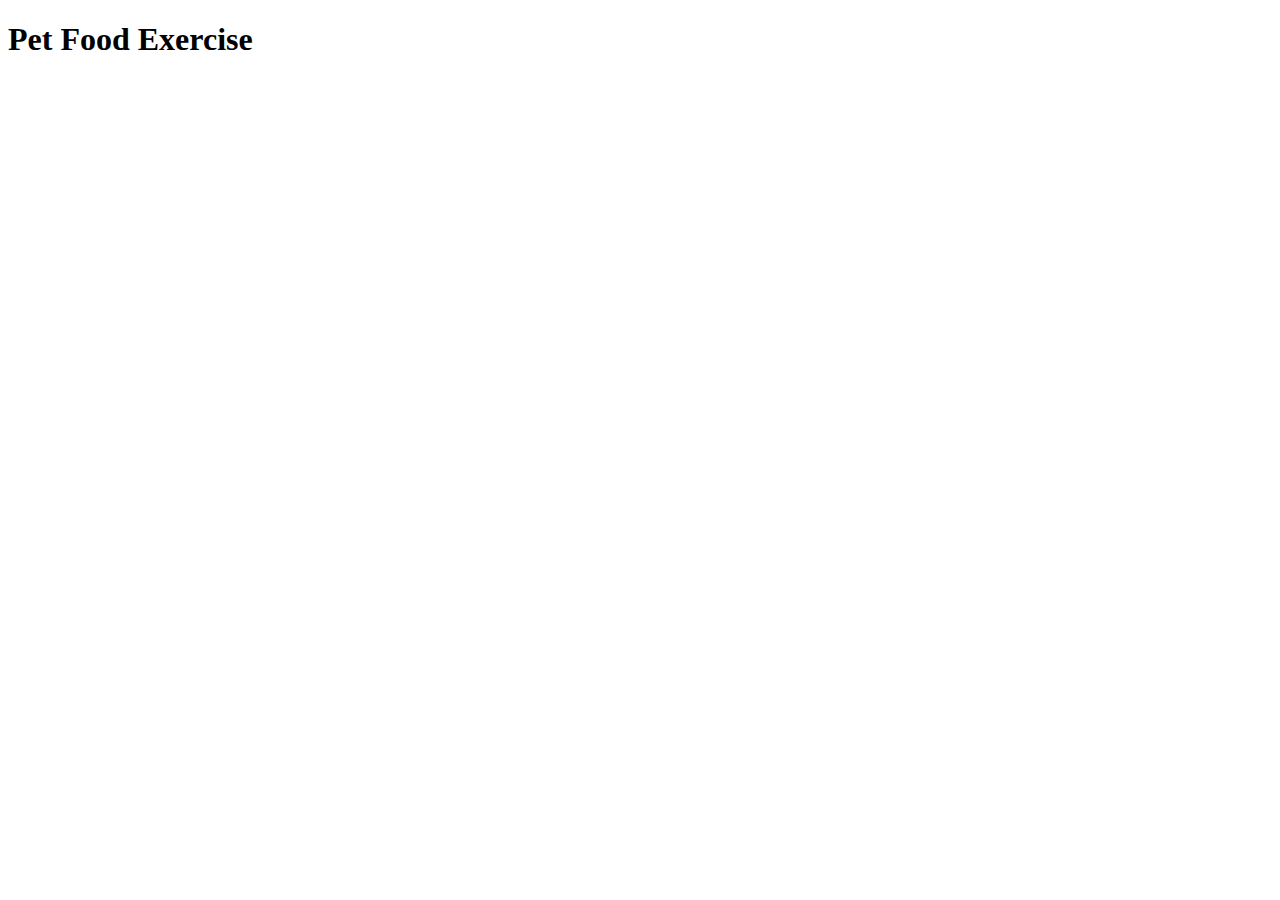
==== index.html @ 59ee8b90 "files shelled out w basic code foundation" ====
<!DOCTYPE html>
<html lang="en">
	<head>
    	<meta charset="UTF-8">
    	<title>NSS Pet Food Exercise</title>
    	<!-- <link rel="stylesheet" type="text/css" href="main.css"> -->
      </head>

      <body>
      		<h1>Pet Food Exercise</h1>

      
           <script type="text/javascript" src="food.js"></script>
      </body>
</html>
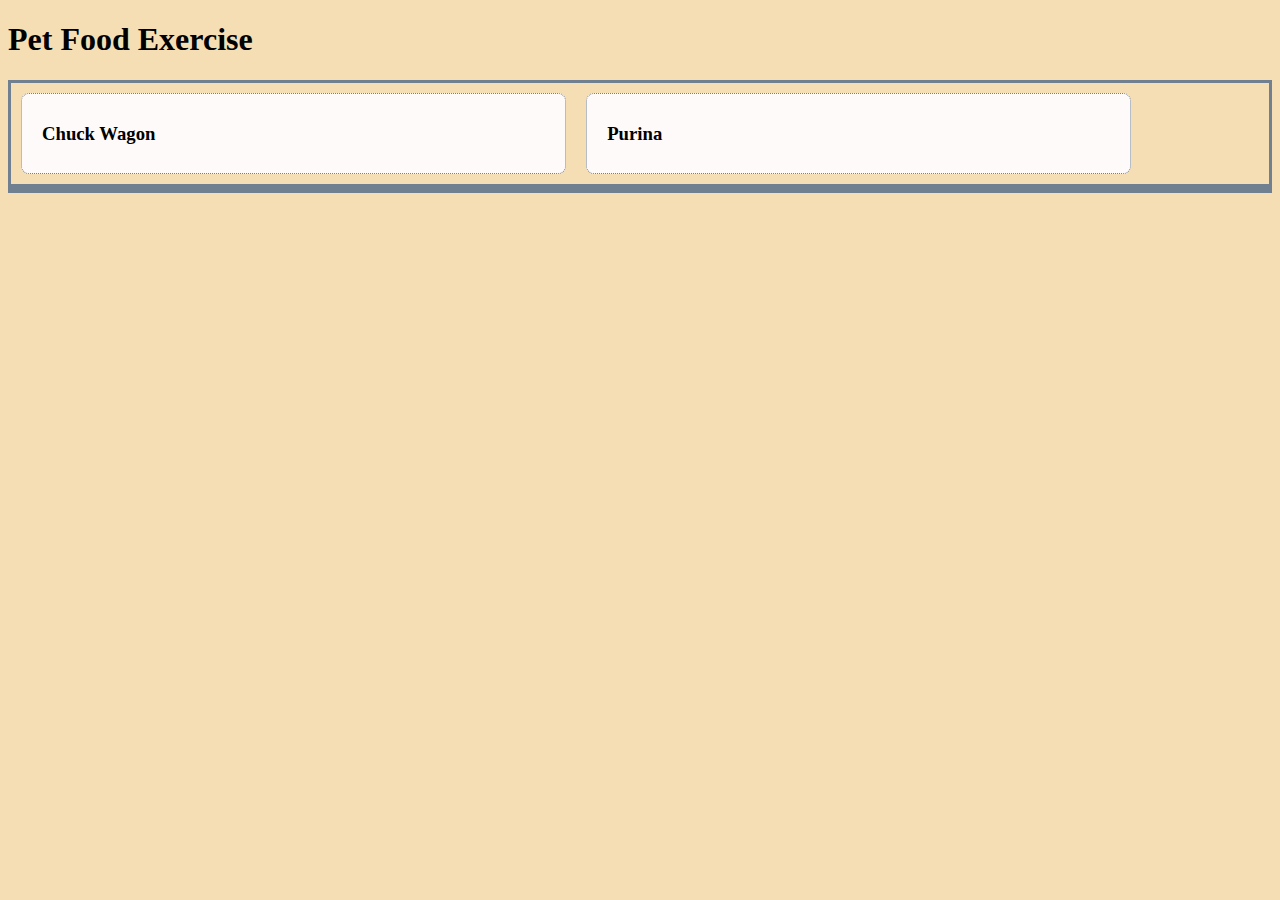
==== commit 02750879: "initial succesful writing to DOM" ====
--- a/index.html
+++ b/index.html
@@ -3,13 +3,20 @@
 	<head>
     	<meta charset="UTF-8">
     	<title>NSS Pet Food Exercise</title>
-    	<!-- <link rel="stylesheet" type="text/css" href="main.css"> -->
+    	<link rel="stylesheet" type="text/css" href="main.css">
       </head>
 
       <body>
       		<h1>Pet Food Exercise</h1>
 
+      		<div id="dogFoodProducts">
+      			<!-- Dog Food Output goes here -->
+      		</div>
+
+      		<div id="catFoodProducts">
+      			<!-- Cat Food Output goes here -->
+      		</div>
       
-           <script type="text/javascript" src="food.js"></script>
+            <script type="text/javascript" src="food.js"></script>
       </body>
 </html>--- a/main.css
+++ b/main.css
@@ -0,0 +1,26 @@
+
+body {
+	background-color: wheat;
+}
+
+#dogFoodProducts, #catFoodProducts { // containers for product priceCards
+	max-width: 80%;
+	border: 3px solid slategrey;
+	display: flex;
+	flex-direction: rows;
+	margin: auto;
+}
+
+.foodName {
+	background-color: snow;
+    width: 40%;
+    border: 1px dotted slategray;
+	border-radius: 8px;
+    margin: 10px 10px;
+    padding: 10px 20px;
+    align-content: space-around;
+}
+
+.brandName {
+
+}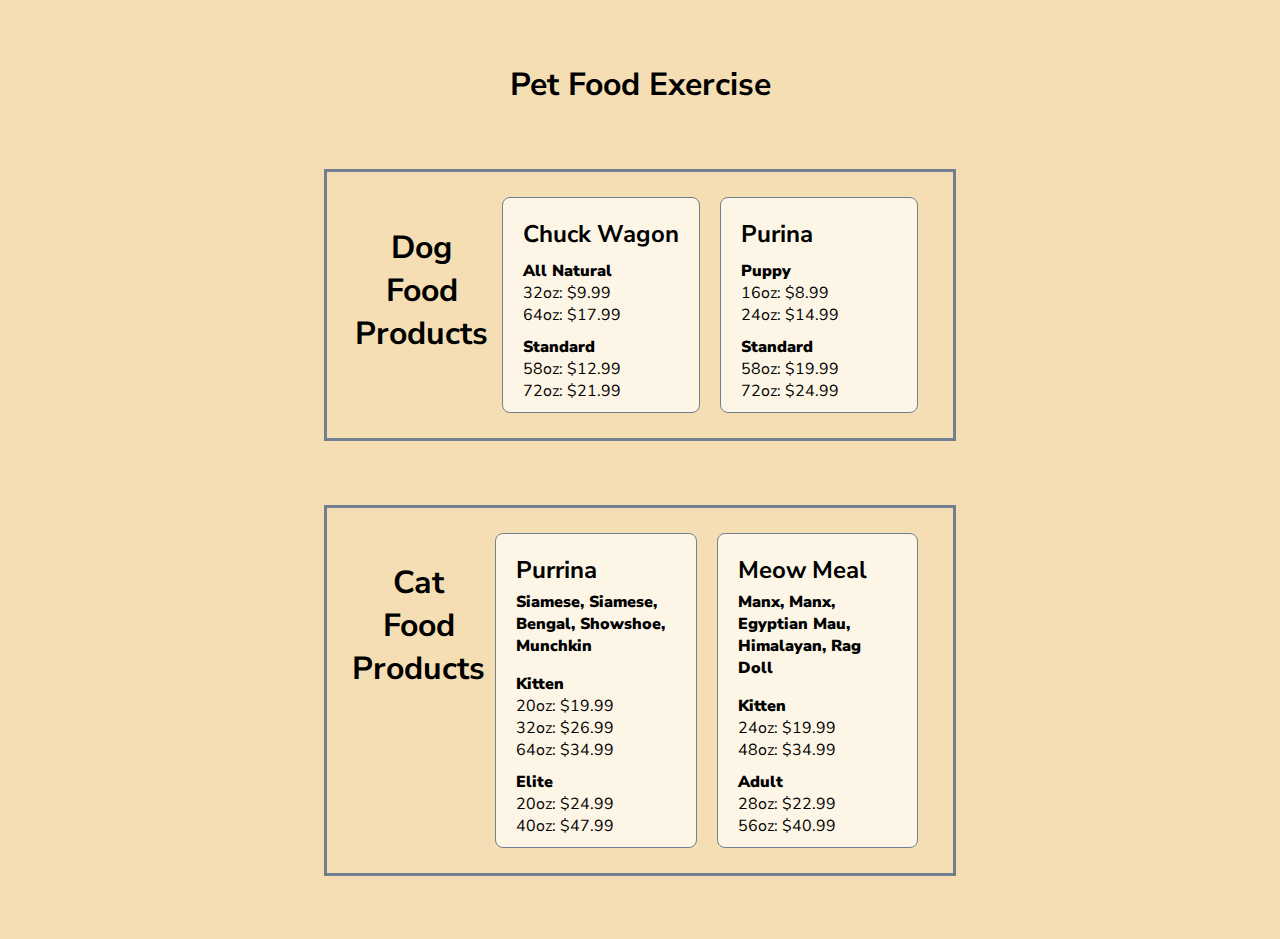
==== commit 7127bad7: "basic functionality is complete" ====
--- a/index.html
+++ b/index.html
@@ -3,6 +3,7 @@
 	<head>
     	<meta charset="UTF-8">
     	<title>NSS Pet Food Exercise</title>
+      <link href="https://fonts.googleapis.com/css?family=Nunito+Sans" rel="stylesheet">
     	<link rel="stylesheet" type="text/css" href="main.css">
       </head>
 
--- a/main.css
+++ b/main.css
@@ -1,26 +1,70 @@
 
 body {
 	background-color: wheat;
+	font-family: 'Nunito Sans', sans-serif;
 }
 
-#dogFoodProducts, #catFoodProducts { // containers for product priceCards
+h1 {
+	margin-top: 5%;
+	text-align: center;
+}
+
+#dogFoodProducts, #catFoodProducts { /* containers for product priceCards */
 	max-width: 80%;
 	border: 3px solid slategrey;
 	display: flex;
 	flex-direction: rows;
-	margin: auto;
+	margin: 5% 25%;
+	padding: 25px 25px;
+	justify-content: space-around;
+}
+
+.sectionHeader {
+	display: inline-block;
+	max-width: 100%;
 }
 
 .foodName {
-	background-color: snow;
-    width: 40%;
-    border: 1px dotted slategray;
+	background-color: oldlace;
+    width: 55%;
+    border: 1px solid slategray;
 	border-radius: 8px;
-    margin: 10px 10px;
-    padding: 10px 20px;
-    align-content: space-around;
+    margin: 0px 10px 0 10px;
+    padding: 10px 20px 10px 20px;
+    align-self: flex-start;
 }
 
 .brandName {
+	margin-top: 10px;
+	margin-bottom: 5px;
+	font-size: 1.5em;
+}
 
-}+.thisType {
+	margin-top: 10px;
+	margin-bottom: 0;
+	padding-bottom: 0;
+	font-weight: 900;
+}
+
+.thisPrice {
+	margin-top: 0;
+	margin-bottom: 0;
+	padding-top: 0;
+	padding-bottom: 0;
+}
+
+.breeds {
+	margin-top: 0;
+	padding-top: 0;
+	font-weight: 900;
+}
+
+
+
+
+
+
+
+
+
